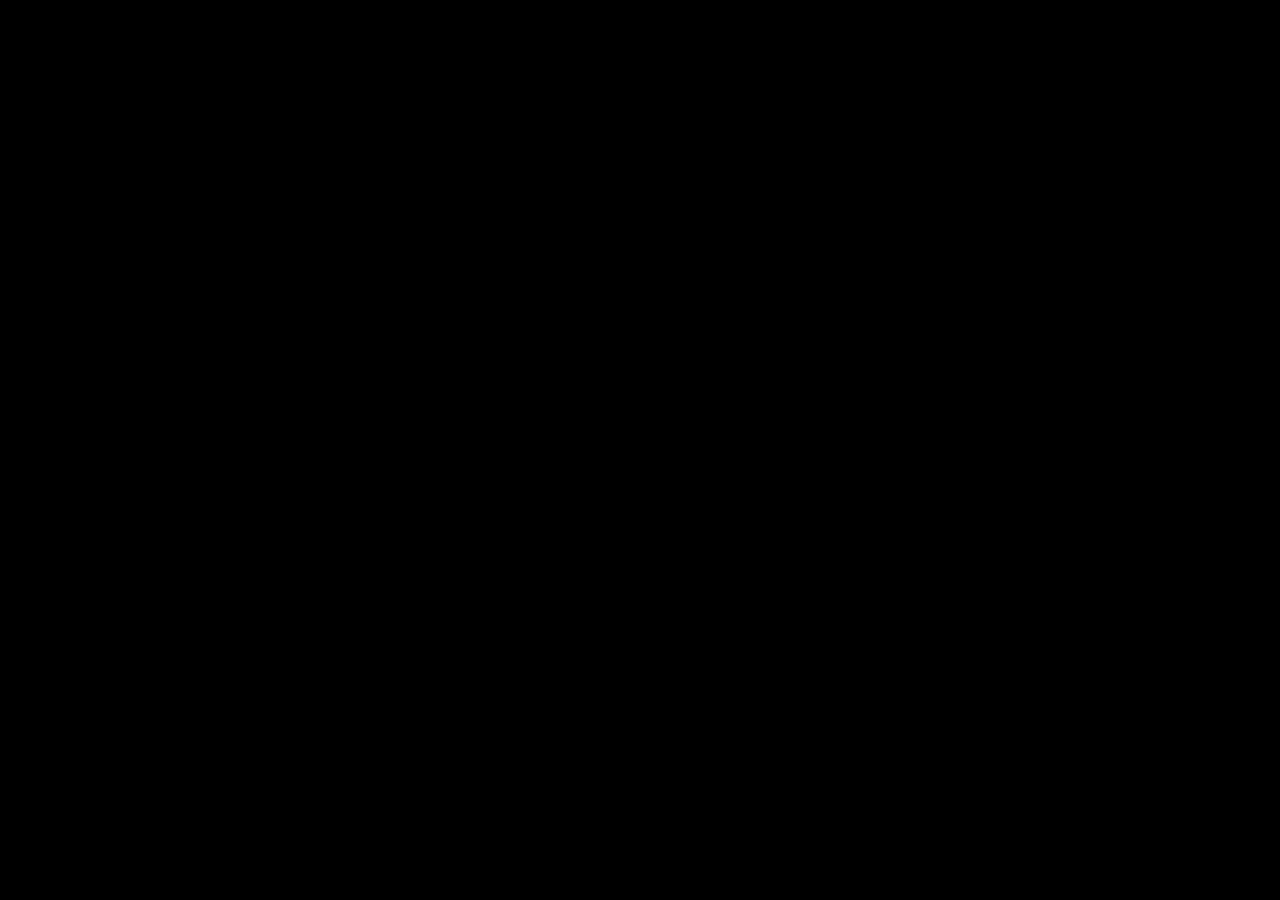
==== uwm.html @ ff96f3f5 "made viburnum page" ====
<!DOCTYPE html>

<html lang="en">
    <head>
        <meta charset="utf-8">
        <title>Structure</title>
        <link rel="stylesheet" href="styles.css">
    </head>

    <body>
        
    </body>


</html>
---- styles.css ----
html{
    background-color: black;
}

body{
    margin: 0;
}

h1{
    margin: 0;
}

.nav-links{
    color: white;
}

.branding-border{
    border-bottom: 5px, dotted, white; 
    padding-bottom: 5px;

}

.viburnum{
    color: cadetblue;
}

.main-header{
    background-color: aqua;
    padding: 30px;
}

.viburnum-header{
    background-color: cadetblue;
    color:aliceblue;
    padding: 30px;
    margin-bottom: 15px;
}

.viburnum-main{
    background-color: darkcyan;
    padding: 30px;
    color: white;
    margin-bottom: 15px;
}

.viburnum-footer{
    background-color:darkslategray;
    color: white;
    padding: 30px;
    padding-bottom: 90px;
}

.viburnum-mail{
    color: white;
}

.uwm{
    color:yellow;
}
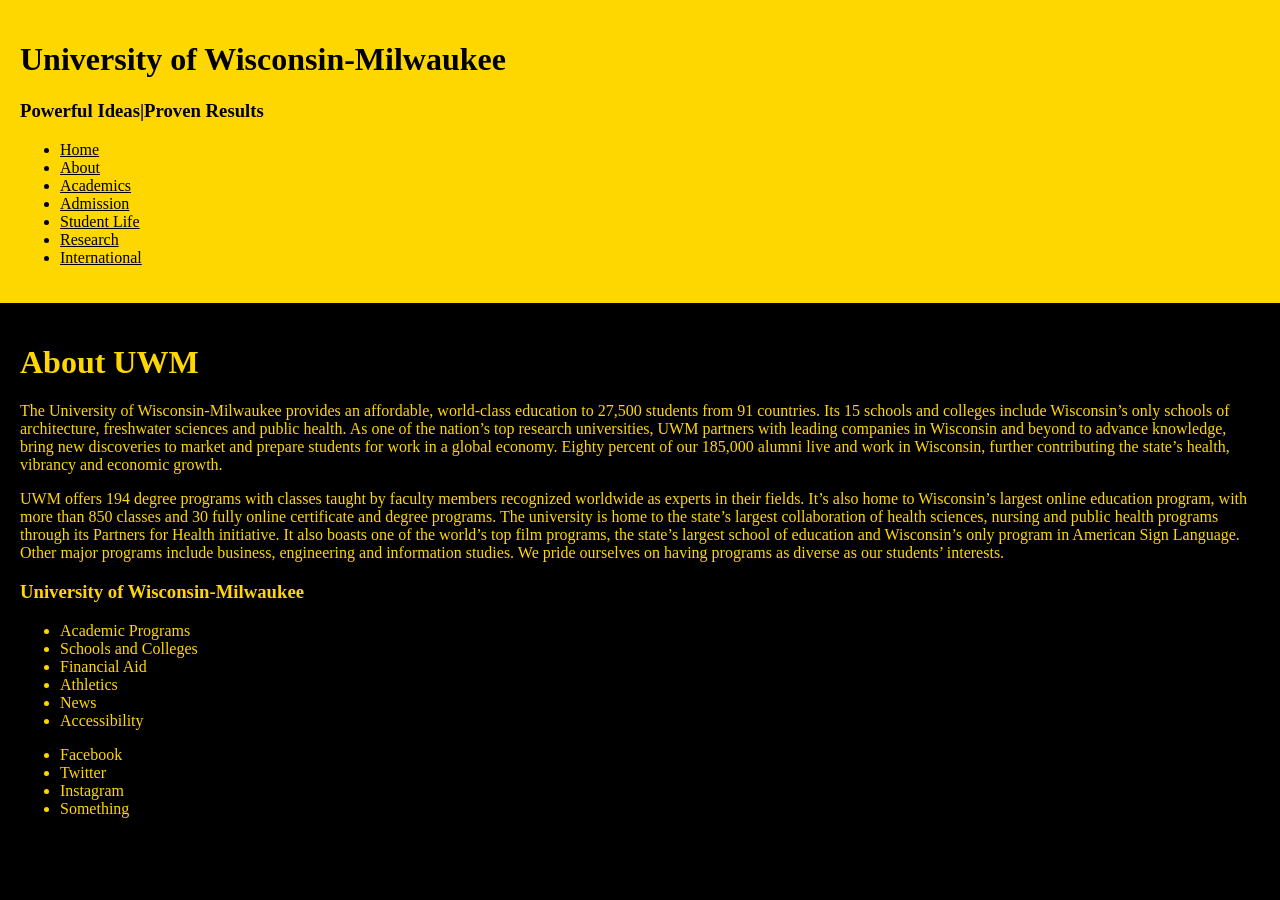
==== commit 3daf9e37: "added to uwm page" ====
--- a/uwm.html
+++ b/uwm.html
@@ -4,11 +4,97 @@
     <head>
         <meta charset="utf-8">
         <title>Structure</title>
-        <link rel="stylesheet" href="styles.css">
+        <link rel="stylesheet" href="uwm.css">
     </head>
 
     <body>
-        
+        <header class="uwm-header">
+            <h1>University of Wisconsin-Milwaukee</h1>
+            <h3>Powerful Ideas|Proven Results</h3>
+
+            <ul>
+                <li>
+                    <a class="nav-uwm" href="index.html">Home</a>
+                </li>
+                <li>
+                    <a class="nav-uwm" href="">About</a>
+                </li>
+                <li>
+                    <a class="nav-uwm" href="">Academics</a>
+                </li>
+                <li>
+                    <a class="nav-uwm" href="">Admission</a>
+                </li>
+                <li>
+                    <a class="nav-uwm" href="">Student Life</a>
+                </li>
+                <li>
+                    <a class="nav-uwm" href="">Research</a>
+                </li>
+                 <li>
+                    <a class="nav-uwm" href="">International</a>
+                </li>
+            </ul>
+        </header>
+
+        <main class="uwm-main">
+            <h1>About UWM</h1>
+            <p>
+                The University of Wisconsin-Milwaukee provides an affordable, 
+                world-class education to 27,500 students from 91 countries. 
+                Its 15 schools and colleges include Wisconsin’s only schools of 
+                architecture, freshwater sciences and public health. As one of 
+                the nation’s top research universities, UWM partners with leading 
+                companies in Wisconsin and beyond to advance knowledge, bring new 
+                discoveries to market and prepare students for work in a global economy. 
+                Eighty percent of our 185,000 alumni live and work in Wisconsin, further 
+                contributing the state’s health, vibrancy and economic growth.
+            </p>
+
+            <p>
+                UWM offers 194 degree programs with classes taught by faculty members 
+                recognized worldwide as experts in their fields. It’s also home to Wisconsin’s 
+                largest online education program, with more than 850 classes and 30 fully online 
+                certificate and degree programs. The university is home to the state’s largest 
+                collaboration of health sciences, nursing and public health programs through its 
+                Partners for Health initiative. It also boasts one of the world’s top film programs, 
+                the state’s largest school of education and Wisconsin’s only program in American Sign 
+                Language. Other major programs include business, engineering and information studies. 
+                We pride ourselves on having programs as diverse as our students’ interests.
+            </p>
+
+            <h3>
+                University of Wisconsin-Milwaukee
+            </h3>
+
+            <ul>
+                <li>Academic Programs</li>
+                <li>Schools and Colleges</li>
+                <li>Financial Aid</li>
+                <li>Athletics</li>
+                <li>News</li>
+                <li>Accessibility</li>
+            </ul>
+
+            <ul>
+                <li>Facebook</li>
+                <li>Twitter</li>
+                <li>Instagram</li>
+                <li>Something</li>
+            </ul>
+
+
+
+
+
+        </main>
+
+        <footer>
+
+            
+        </footer>
+
+
     </body>
 
 
--- a/uwm.css
+++ b/uwm.css
@@ -0,0 +1,23 @@
+html{
+    background-color: black;
+}
+
+body{
+    margin: 0;
+    color: gold;
+}
+
+.nav-uwm{
+    color: black;
+}
+
+.uwm-header{
+    padding: 20px;
+    background-color: gold;
+    color: black;
+}
+
+.uwm-main{
+    padding: 20px;
+}
+
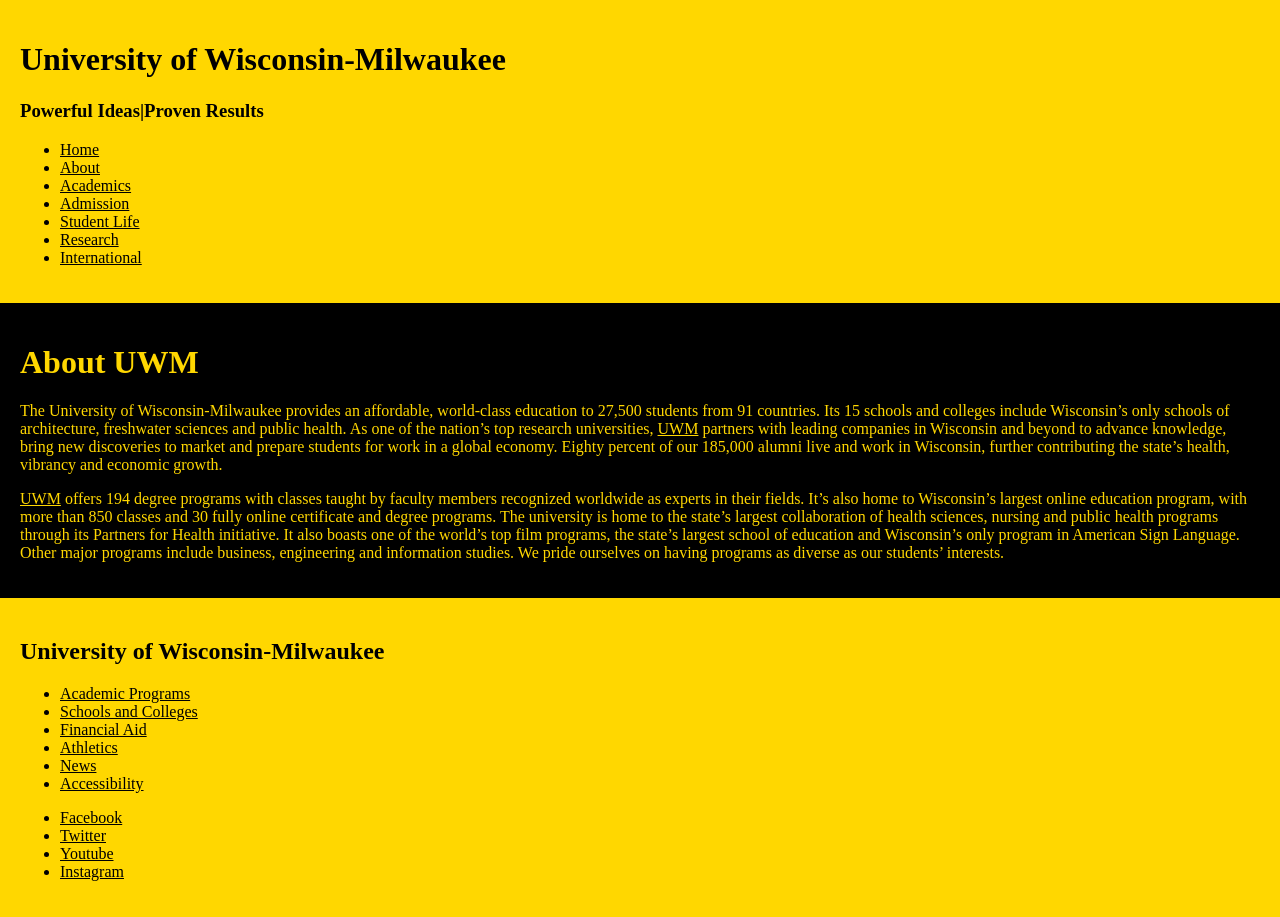
==== commit 2aad2f89: "uwm page" ====
--- a/uwm.html
+++ b/uwm.html
@@ -44,7 +44,7 @@
                 world-class education to 27,500 students from 91 countries. 
                 Its 15 schools and colleges include Wisconsin’s only schools of 
                 architecture, freshwater sciences and public health. As one of 
-                the nation’s top research universities, UWM partners with leading 
+                the nation’s top research universities, <a class="text-main" href="">UWM</a> partners with leading 
                 companies in Wisconsin and beyond to advance knowledge, bring new 
                 discoveries to market and prepare students for work in a global economy. 
                 Eighty percent of our 185,000 alumni live and work in Wisconsin, further 
@@ -52,7 +52,7 @@
             </p>
 
             <p>
-                UWM offers 194 degree programs with classes taught by faculty members 
+                <a class="text-main" href="">UWM</a> offers 194 degree programs with classes taught by faculty members 
                 recognized worldwide as experts in their fields. It’s also home to Wisconsin’s 
                 largest online education program, with more than 850 classes and 30 fully online 
                 certificate and degree programs. The university is home to the state’s largest 
@@ -62,35 +62,48 @@
                 Language. Other major programs include business, engineering and information studies. 
                 We pride ourselves on having programs as diverse as our students’ interests.
             </p>
+        </main>
 
-            <h3>
+        <footer class="uwm-footer">
+            <h2>
                 University of Wisconsin-Milwaukee
-            </h3>
+            </h2>
 
             <ul>
-                <li>Academic Programs</li>
-                <li>Schools and Colleges</li>
-                <li>Financial Aid</li>
-                <li>Athletics</li>
-                <li>News</li>
-                <li>Accessibility</li>
+                <li>
+                    <a class="nav-uwm" href="">Academic Programs</a>
+                </li>
+                <li>
+                    <a class="nav-uwm" href="">Schools and Colleges</a>
+                </li>
+                <li>
+                    <a class="nav-uwm" href="">Financial Aid</a>
+                </li>
+                <li>
+                    <a class="nav-uwm" href="">Athletics</a>
+                </li>
+                <li>
+                    <a class="nav-uwm" href="">News</a>
+                </li>
+                 <li>
+                    <a class="nav-uwm" href="">Accessibility</a>
+                </li>
             </ul>
 
             <ul>
-                <li>Facebook</li>
-                <li>Twitter</li>
-                <li>Instagram</li>
-                <li>Something</li>
+                <li>
+                    <a class="nav-uwm" href="">Facebook</a>
+                </li>
+                <li>
+                    <a class="nav-uwm" href="">Twitter</a>
+                </li>
+                <li>
+                    <a class="nav-uwm" href="">Youtube</a>
+                </li>
+                <li>
+                    <a class="nav-uwm" href="">Instagram</a>
+                </li>
             </ul>
-
-
-
-
-
-        </main>
-
-        <footer>
-
             
         </footer>
 
--- a/uwm.css
+++ b/uwm.css
@@ -21,3 +21,12 @@
     padding: 20px;
 }
 
+.text-main{
+    color: gold;
+}
+
+.uwm-footer{
+    padding: 20px;
+    background-color: gold;
+    color: black;
+}
